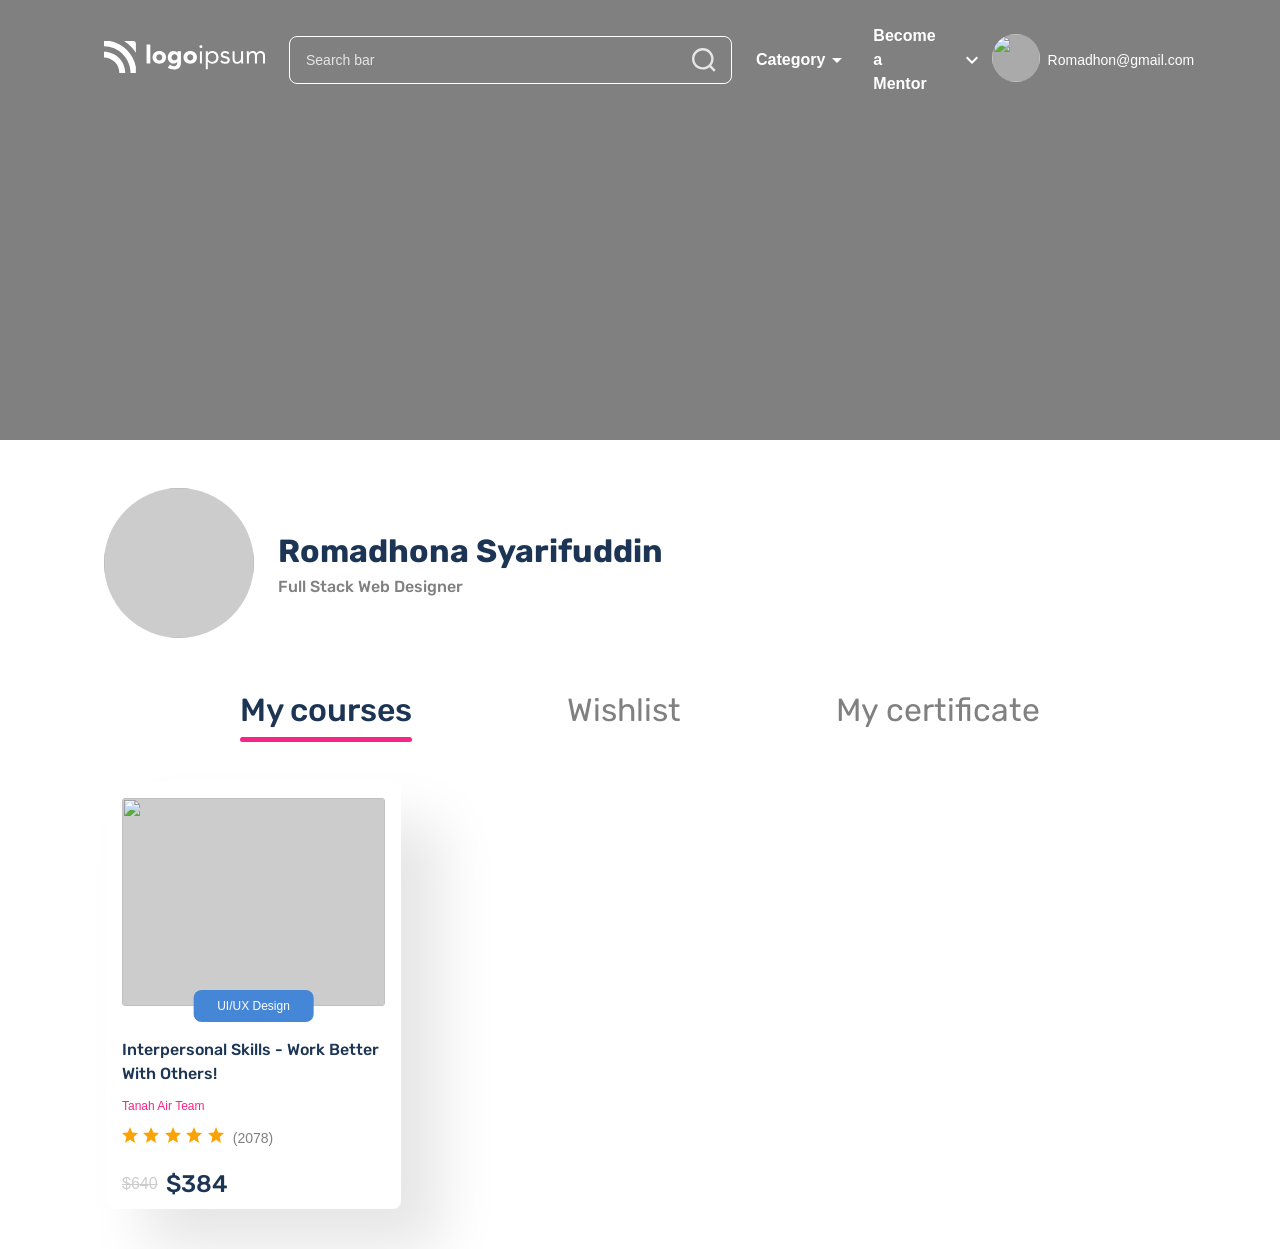
==== account.html @ 89e62e4b "feat:header and profile part add" ====
<!DOCTYPE html>
<html lang="en">

<head>
    <meta charset="UTF-8">
    <meta name="viewport" content="width=device-width, initial-scale=1.0">
    <title>Become a mentor</title>
    <link rel="preconnect" href="https://fonts.googleapis.com">
    <link rel="preconnect" href="https://fonts.gstatic.com" crossorigin>
    <link href="https://fonts.googleapis.com/css2?family=Rubik:wght@300;400;500;600;700&display=swap" rel="stylesheet">
    <link rel="stylesheet" href="styles.css">
</head>

<body>
    <header>
        <div class="overlay">
            <nav class="navbar">
                <div class="nav__logo">
                    <img src="assets/logo.svg">
                </div>
                <div class="nav__search">
                    <form>
                        <input class="searchbar" type="search" placeholder="Search bar">
                        <input type="image" name="submit" class="search__icon" src="assets/search.svg">
                    </form>
                </div>
                <div class="nav__menu">
                    <p>Category</p>
                    <img src="assets/arrow-drop-down.svg">
                </div>
                <p class="nav__text">Become a Mentor</p>
                <div class="profile">
                    <img src="assets/keyboard-arrow-down.svg">
                    <img class="profile__img" src="/">
                    <p>Romadhon@gmail.com</p>
                </div>
            </nav>
        </div>
    </header>
    <main>
        <div class="profile__container">
            <img class="profile__photo" src="/">
            <div class="profile__text-container">
                <h4 class="profile__name">Romadhona Syarifuddin</h4>
                <p class="profile__description">Full Stack Web Designer</p>
            </div>
        </div>
        <nav>
            <div class="nav__list">
                <h4 class="nav__item nav__item--active">My courses</h4>
                <h4 class="nav__item">Wishlist</h4>
                <h4 class="nav__item">My certificate</h4>
            </div>
        </nav>
        <div class="courses">
            <div class="course-card">
                <div class="course-card__image-container">
                    <img class="course-card__img" src="/">
                    <button type="button" class="course-card__button">UI/UX Design</button>
                </div>
                <p class="course-card__header">Interpersonal Skills - Work Better With Others!</p>
                <p class="course-card__description">Tanah Air Team</p>
                <div class="rating">
                    <div class="rating-img">
                        <img src="assets/rating.svg">
                        <img src="assets/rating.svg">
                        <img src="assets/rating.svg">
                        <img src="assets/rating.svg">
                        <img src="assets/rating.svg">
                    </div>
                    <p class="rating-text">(2078)</p>
                </div>
                <div class="price">
                    <s class="strike-price">$640</s>
                    <h6 class="real-price">$384</h6>
                </div>
            </div>
        </div>
    </main>
</body>

</html>
---- styles.css ----
:root{
    --color-body:#808080; --color-white:#FFFFFF; --color-grey:#AAAAAA;
    --color-disable:#E5E5e5; --color-title:#1C3554; --color-pink:#F72585;
    --color-orange:#FAA307; --color-in-field:#cccccc; --color-blue:#4586D6;
    
    --font-primary: 'Montserrat', sans-serif;
    --font-header: 'Rubik','Montserrat', sans-serif;
    --font-semibold: "Montserrat SemiBold", sans-serif;
    --font-fallback: -apple-system, BlinkMacSystemFont, 'Segoe UI', Roboto, Oxygen, Ubuntu, Cantarell, sans-serif;

    --radius:8px;
    --shadow: 40px 40px 57px 0px rgba(0, 0, 0, 0.1);
}
*{box-sizing: border-box;}

html,body{padding: 0; margin: 0;}

body{
    background-color: var(--color-white);
    font-family: var(--font-primary), var(--font-fallback);
    font-size: 16px;
    line-height: 1.5rem;
}

h4{
    font-size: 2rem;
    line-height: 1.5em;
}

h6{
    font-size: 1.5rem;
    line-height: 1.5em;
}
/* HEADER */
.overlay{
    background-color: var(--color-body);
    width: 100%;
    height: 440px;
}
.navbar{
    width: 100%;
    height: 120px;
    padding: 36px 104px;
    color: var(--color-white);
    display: flex;
    align-items: center;
    justify-content: space-between;
    gap: 24px;
}

.nav__logo img{
    height: 32px;
    width: auto;
}

.nav__search{
    position: relative;
    flex: 0 0 443px;
}

.nav__search form {
    position: relative;
}

.searchbar{
    width: 100%;
    height: 48px;
    border-radius: var(--radius);
    background-color: var(--color-body);
    border: 1px solid var(--color-white);
    padding: 0 16px;
    color: var(--color-white);
}

.searchbar::placeholder{
    opacity: 1;
    color: var(--color-disable);
    font-family: var(--font-primary);
    font-size: 0.875rem;
}

.search__icon{
    position: absolute;
    right: 16px;
    top:50%;
    transform: translateY(-50%);
    width: 24px;
    height: 24px;
}

.nav__menu{
    display: flex;
    align-items: center;
}

.nav__menu p{
    font-size: 1rem;
    font-weight: 700;
}

.nav__menu img{
    width: 24px;
    height: auto;
    max-height: 24px;
}

.nav__text{
    font-weight: 600;
}

.profile{
    display: flex;
    gap: 0.5rem;
}

.profile p{
    font-size: 0.875rem;
    font-weight: 400px;
}
.profile__img{
    width: 48px;
    height: 48px;
    border-radius: 50%;
    object-fit: cover;
    background-color: var(--color-grey);
}

/* PROFILE */
.profile__container{
    margin: 48px  104px;
    display: flex;
    align-items: center;
    gap: 24px;
}
.profile__photo{
    width: 150px;
    height: 150px;
    border-radius: 50%;
    object-fit: cover;
    background-color: var(--color-in-field);
}

.profile__text-container{
    display: flex;
    flex-direction: column;
}

.profile__name{
    font-family: var(--font-header);
    font-weight: 700;
    color: var(--color-title);
    margin: 0;
}

.profile__description{
    font-family: var(--font-header);
    font-weight: 500;
    color: var(--color-body);
    margin: 0;
}

/* PROFILE NAVIGATION */
.nav__list{
    margin: 0 240px;
    list-style: none;
    display: flex;
    align-items: center;
    justify-content: space-between;
}

.nav__item{
    margin: 0;
    font-family: var(--font-header);
    line-height: 1.5em;
    font-weight: 400;
    color: var(--color-body);
    padding-bottom: 8px;
    transition: color 0.3s ease;
    position: relative;
}

.nav__item--active{
    font-family: var(--font-header);
    font-weight: 500;
    color: var(--color-title);
}

.nav__item--active::after{
    content: '';
    position: absolute;
    left: 0;
    bottom: 0;
    width: 100%;
    height: 5px;
    background-color: var(--color-pink);
    border-radius: 22px;
}

/* COURSES */
.courses{
    padding: 40px 106px;
}

.course-card{
    width: 295px;
    height: 427px;
    border-radius: var(--radius);
    box-shadow: var(--shadow);
    padding: 16px;
}

.course-card__image-container {
    position: relative;
}

.course-card__img{
    width: 100%;
    height: 208px;
    object-fit: cover;
    background-color: var(--color-in-field);
    border-radius: 4px;
    display: block;
}

.course-card__button{
    position: absolute;
    left: 50%; /* Центрируем по горизонтали */
    bottom: -16px; /* Отступ от нижней границы */
    transform: translateX(-50%);
    background-color: var(--color-blue);
    border-radius:var(--radius);
    padding: 4px 24px;
    color: var(--color-white);
    font-size: 0.75rem;
    line-height: 2em;
    font-family: var(--font-semibold);
    font-weight: 400;
    border: none;
}

.course-card__header{
    color: var(--color-title);
    font-family: var(--font-header);
    font-weight: 500;
    margin-top: 32px;
    margin-bottom: 8px;
}

.course-card__description{
    font-size: 0.75rem;
    color: var(--color-pink);
    font-family: var(--font-semibold);
    font-weight: 400;
    line-height: 2em;
    margin: 0;
}

.rating{
    display: flex;
    align-items: center;
    gap: 8px;
    margin-top: 8px;
}

.rating__img img{
    width: 16.05px;
    height: 16px;
}

.rating-text{
    margin: 0;
    color: var(--color-body);
    font-size: 0.875rem;
    font-family: var(--font-semibold);
    font-weight: 400;
}

.price{
    display: flex;
    align-items: center;
    gap: 8px;
    margin-top: 16px;
}

.strike-price{
    color: var(--color-in-field);
    font-family: "Raleway SemiBold", 'Montserrat', sans-serif;
    font-weight: 400;
}
.real-price{
    margin: 0;
    font-family: var(--font-header);
    color: var(--color-title);
    font-weight: 500;
    font-size: 1.5rem;
}
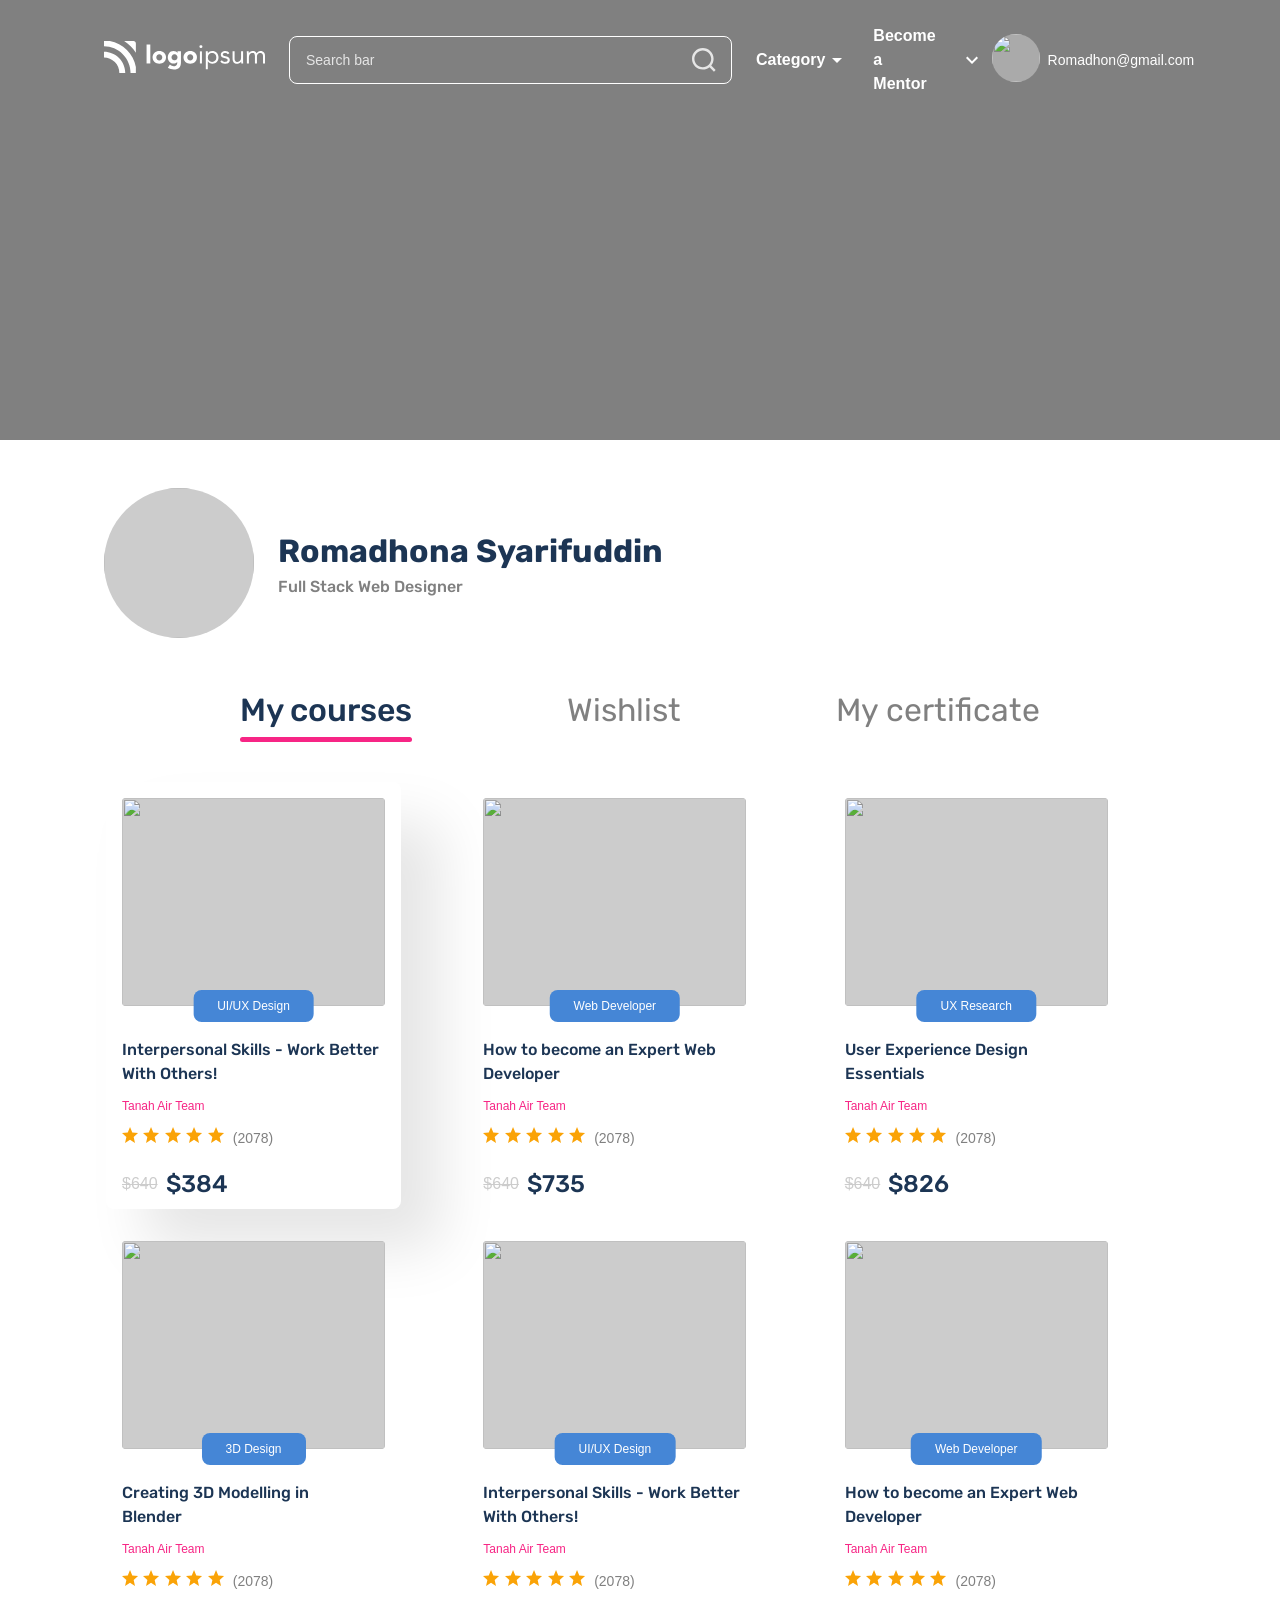
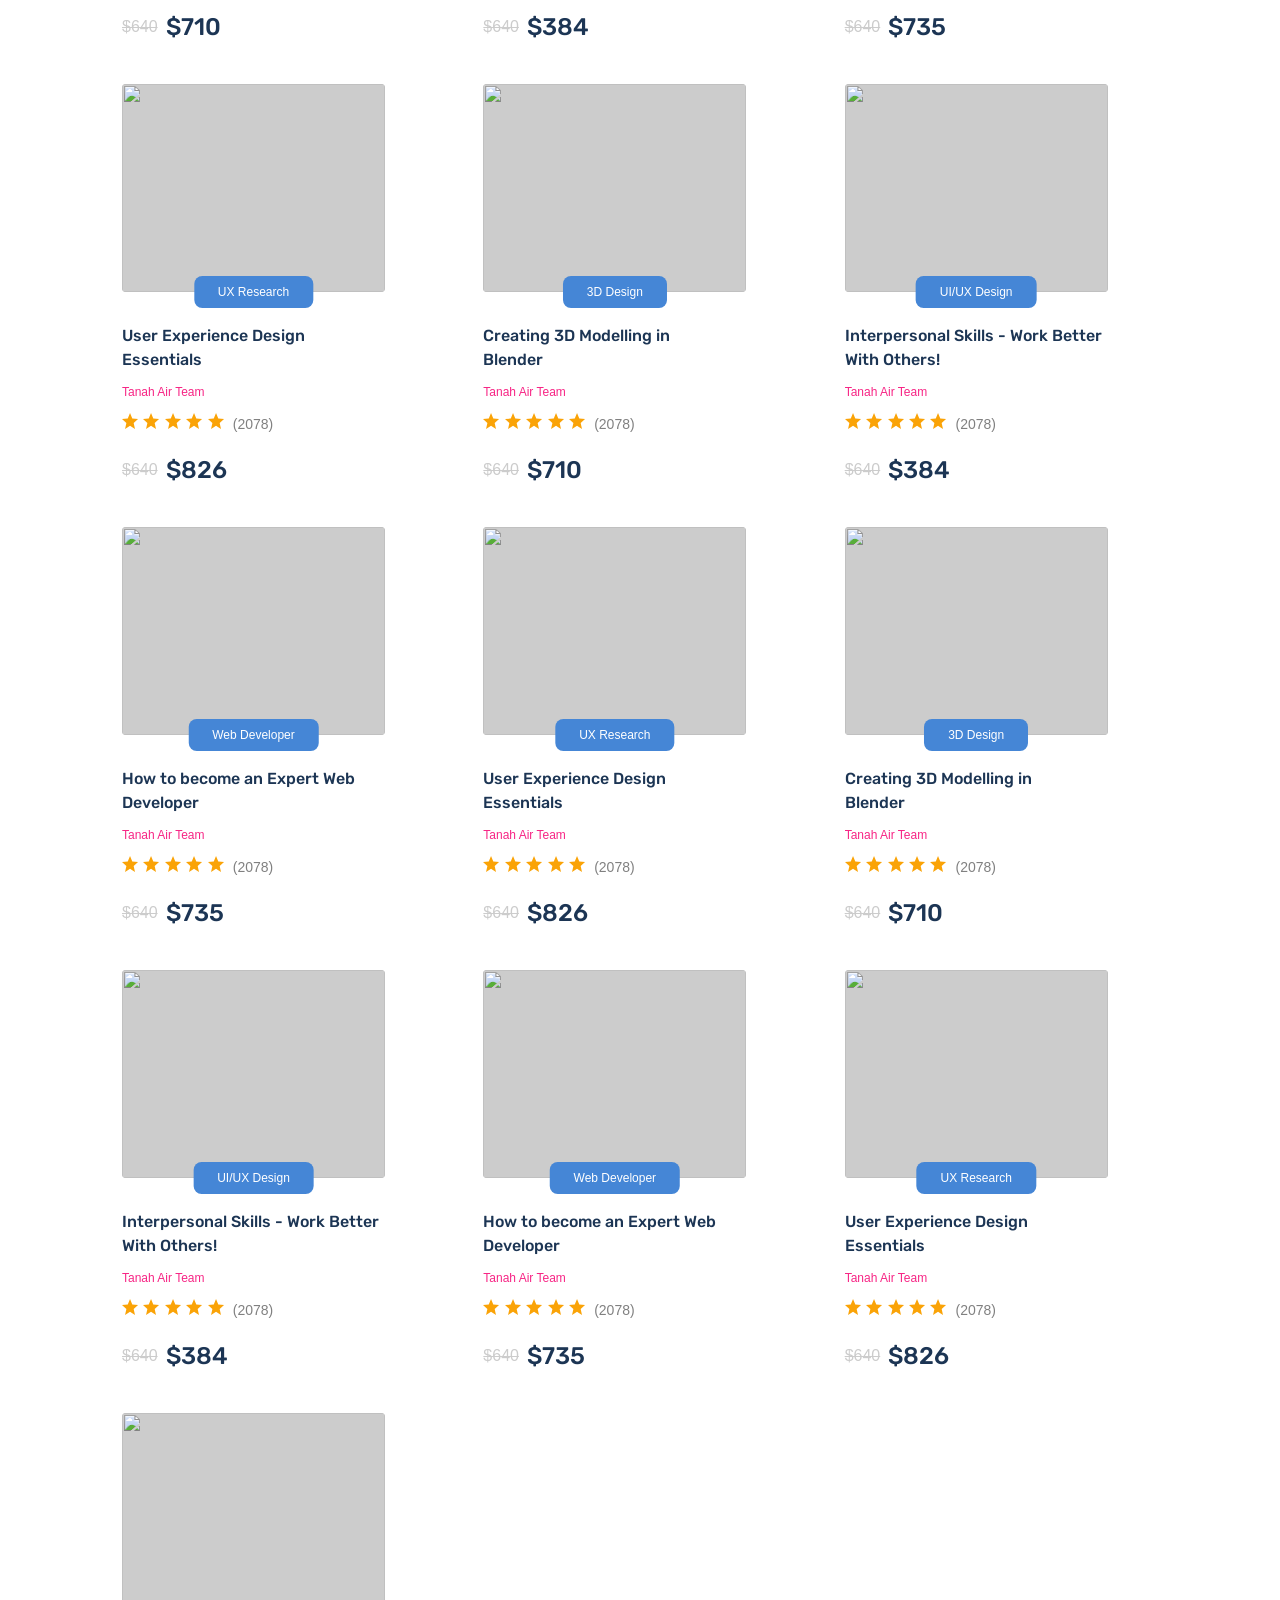
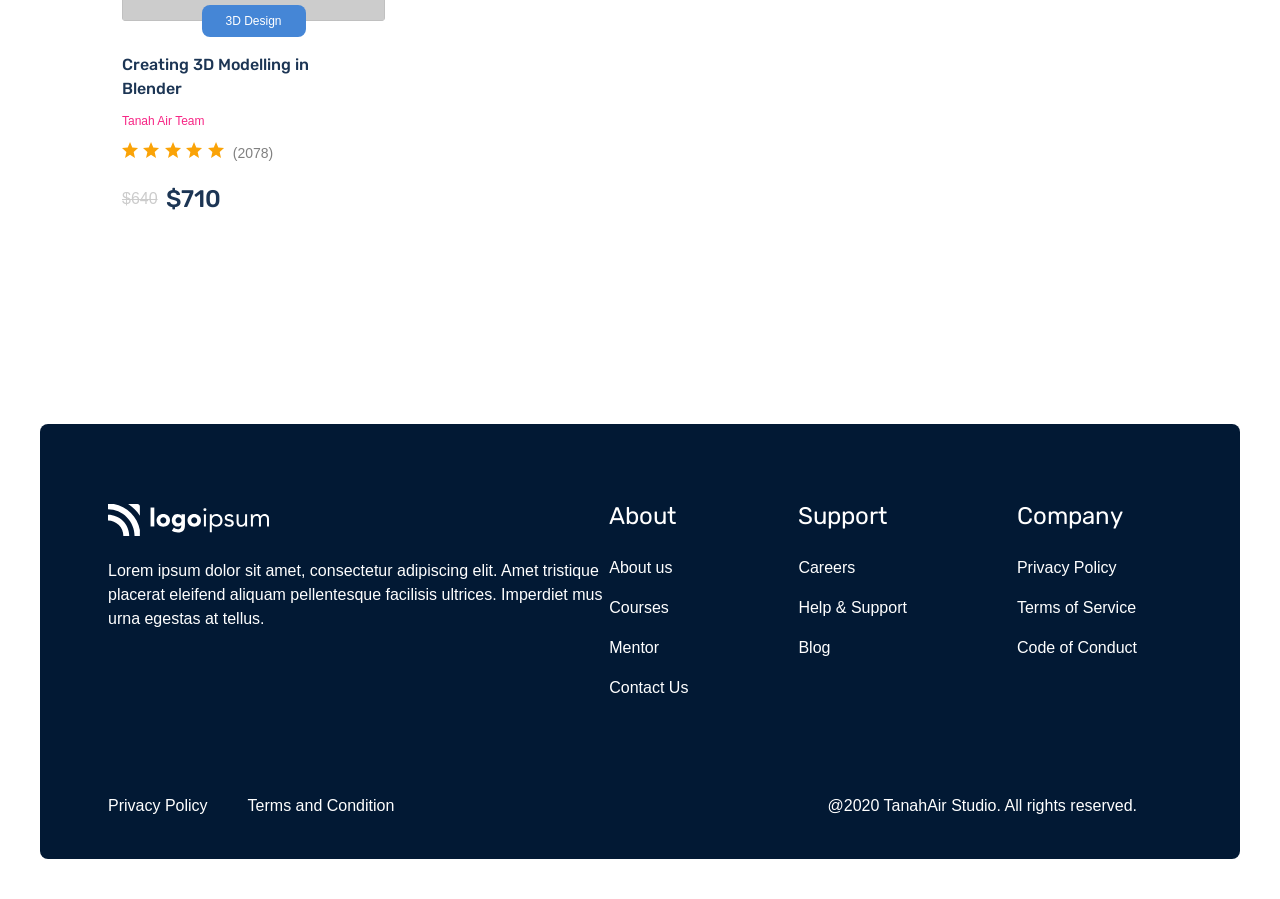
==== commit 8dbc02c3: "feat:desktop version" ====
--- a/account.html
+++ b/account.html
@@ -2,6 +2,7 @@
 <html lang="en">
 
 <head>
+    <script src="scripts.js"></script>
     <meta charset="UTF-8">
     <meta name="viewport" content="width=device-width, initial-scale=1.0">
     <title>Become a mentor</title>
@@ -53,7 +54,8 @@
             </div>
         </nav>
         <div class="courses">
-            <div class="course-card">
+            <!-- ПЕРВАЯ -->
+            <div class="course-card active-card">
                 <div class="course-card__image-container">
                     <img class="course-card__img" src="/">
                     <button type="button" class="course-card__button">UI/UX Design</button>
@@ -75,7 +77,404 @@
                     <h6 class="real-price">$384</h6>
                 </div>
             </div>
+            <!-- ВТОРАЯ -->
+            <div class="course-card">
+                <div class="course-card__image-container">
+                    <img class="course-card__img" src="/">
+                    <button type="button" class="course-card__button">Web Developer</button>
+                </div>
+                <p class="course-card__header">How to become an Expert Web</br>Developer</p>
+                <p class="course-card__description">Tanah Air Team</p>
+                <div class="rating">
+                    <div class="rating-img">
+                        <img src="assets/rating.svg">
+                        <img src="assets/rating.svg">
+                        <img src="assets/rating.svg">
+                        <img src="assets/rating.svg">
+                        <img src="assets/rating.svg">
+                    </div>
+                    <p class="rating-text">(2078)</p>
+                </div>
+                <div class="price">
+                    <s class="strike-price">$640</s>
+                    <h6 class="real-price">$735</h6>
+                </div>
+            </div>
+            <!-- ТРЕТЬЯ -->
+            <div class="course-card">
+                <div class="course-card__image-container">
+                    <img class="course-card__img" src="/">
+                    <button type="button" class="course-card__button">UX Research</button>
+                </div>
+                <p class="course-card__header">User Experience Design</br>Essentials</p>
+                <p class="course-card__description">Tanah Air Team</p>
+                <div class="rating">
+                    <div class="rating-img">
+                        <img src="assets/rating.svg">
+                        <img src="assets/rating.svg">
+                        <img src="assets/rating.svg">
+                        <img src="assets/rating.svg">
+                        <img src="assets/rating.svg">
+                    </div>
+                    <p class="rating-text">(2078)</p>
+                </div>
+                <div class="price">
+                    <s class="strike-price">$640</s>
+                    <h6 class="real-price">$826</h6>
+                </div>
+            </div>
+            <!-- ЧЕТВЕРТАЯ -->
+            <div class="course-card">
+                <div class="course-card__image-container">
+                    <img class="course-card__img" src="/">
+                    <button type="button" class="course-card__button">3D Design</button>
+                </div>
+                <p class="course-card__header">Creating 3D Modelling in</br>Blender </p>
+                <p class="course-card__description">Tanah Air Team</p>
+                <div class="rating">
+                    <div class="rating-img">
+                        <img src="assets/rating.svg">
+                        <img src="assets/rating.svg">
+                        <img src="assets/rating.svg">
+                        <img src="assets/rating.svg">
+                        <img src="assets/rating.svg">
+                    </div>
+                    <p class="rating-text">(2078)</p>
+                </div>
+                <div class="price">
+                    <s class="strike-price">$640</s>
+                    <h6 class="real-price">$710</h6>
+                </div>
+            </div>
+
+            <!-- ПЕРВАЯ -->
+            <div class="course-card">
+                <div class="course-card__image-container">
+                    <img class="course-card__img" src="/">
+                    <button type="button" class="course-card__button">UI/UX Design</button>
+                </div>
+                <p class="course-card__header">Interpersonal Skills - Work Better With Others!</p>
+                <p class="course-card__description">Tanah Air Team</p>
+                <div class="rating">
+                    <div class="rating-img">
+                        <img src="assets/rating.svg">
+                        <img src="assets/rating.svg">
+                        <img src="assets/rating.svg">
+                        <img src="assets/rating.svg">
+                        <img src="assets/rating.svg">
+                    </div>
+                    <p class="rating-text">(2078)</p>
+                </div>
+                <div class="price">
+                    <s class="strike-price">$640</s>
+                    <h6 class="real-price">$384</h6>
+                </div>
+            </div>
+            <!-- ВТОРАЯ -->
+            <div class="course-card">
+                <div class="course-card__image-container">
+                    <img class="course-card__img" src="/">
+                    <button type="button" class="course-card__button">Web Developer</button>
+                </div>
+                <p class="course-card__header">How to become an Expert Web</br>Developer</p>
+                <p class="course-card__description">Tanah Air Team</p>
+                <div class="rating">
+                    <div class="rating-img">
+                        <img src="assets/rating.svg">
+                        <img src="assets/rating.svg">
+                        <img src="assets/rating.svg">
+                        <img src="assets/rating.svg">
+                        <img src="assets/rating.svg">
+                    </div>
+                    <p class="rating-text">(2078)</p>
+                </div>
+                <div class="price">
+                    <s class="strike-price">$640</s>
+                    <h6 class="real-price">$735</h6>
+                </div>
+            </div>
+            <!-- ТРЕТЬЯ -->
+            <div class="course-card">
+                <div class="course-card__image-container">
+                    <img class="course-card__img" src="/">
+                    <button type="button" class="course-card__button">UX Research</button>
+                </div>
+                <p class="course-card__header">User Experience Design</br>Essentials</p>
+                <p class="course-card__description">Tanah Air Team</p>
+                <div class="rating">
+                    <div class="rating-img">
+                        <img src="assets/rating.svg">
+                        <img src="assets/rating.svg">
+                        <img src="assets/rating.svg">
+                        <img src="assets/rating.svg">
+                        <img src="assets/rating.svg">
+                    </div>
+                    <p class="rating-text">(2078)</p>
+                </div>
+                <div class="price">
+                    <s class="strike-price">$640</s>
+                    <h6 class="real-price">$826</h6>
+                </div>
+            </div>
+            <!-- ЧЕТВЕРТАЯ -->
+            <div class="course-card">
+                <div class="course-card__image-container">
+                    <img class="course-card__img" src="/">
+                    <button type="button" class="course-card__button">3D Design</button>
+                </div>
+                <p class="course-card__header">Creating 3D Modelling in</br>Blender </p>
+                <p class="course-card__description">Tanah Air Team</p>
+                <div class="rating">
+                    <div class="rating-img">
+                        <img src="assets/rating.svg">
+                        <img src="assets/rating.svg">
+                        <img src="assets/rating.svg">
+                        <img src="assets/rating.svg">
+                        <img src="assets/rating.svg">
+                    </div>
+                    <p class="rating-text">(2078)</p>
+                </div>
+                <div class="price">
+                    <s class="strike-price">$640</s>
+                    <h6 class="real-price">$710</h6>
+                </div>
+            </div>
+
+            <!-- ПЕРВАЯ -->
+            <div class="course-card">
+                <div class="course-card__image-container">
+                    <img class="course-card__img" src="/">
+                    <button type="button" class="course-card__button">UI/UX Design</button>
+                </div>
+                <p class="course-card__header">Interpersonal Skills - Work Better With Others!</p>
+                <p class="course-card__description">Tanah Air Team</p>
+                <div class="rating">
+                    <div class="rating-img">
+                        <img src="assets/rating.svg">
+                        <img src="assets/rating.svg">
+                        <img src="assets/rating.svg">
+                        <img src="assets/rating.svg">
+                        <img src="assets/rating.svg">
+                    </div>
+                    <p class="rating-text">(2078)</p>
+                </div>
+                <div class="price">
+                    <s class="strike-price">$640</s>
+                    <h6 class="real-price">$384</h6>
+                </div>
+            </div>
+            <!-- ВТОРАЯ -->
+            <div class="course-card">
+                <div class="course-card__image-container">
+                    <img class="course-card__img" src="/">
+                    <button type="button" class="course-card__button">Web Developer</button>
+                </div>
+                <p class="course-card__header">How to become an Expert Web</br>Developer</p>
+                <p class="course-card__description">Tanah Air Team</p>
+                <div class="rating">
+                    <div class="rating-img">
+                        <img src="assets/rating.svg">
+                        <img src="assets/rating.svg">
+                        <img src="assets/rating.svg">
+                        <img src="assets/rating.svg">
+                        <img src="assets/rating.svg">
+                    </div>
+                    <p class="rating-text">(2078)</p>
+                </div>
+                <div class="price">
+                    <s class="strike-price">$640</s>
+                    <h6 class="real-price">$735</h6>
+                </div>
+            </div>
+            <!-- ТРЕТЬЯ -->
+            <div class="course-card">
+                <div class="course-card__image-container">
+                    <img class="course-card__img" src="/">
+                    <button type="button" class="course-card__button">UX Research</button>
+                </div>
+                <p class="course-card__header">User Experience Design</br>Essentials</p>
+                <p class="course-card__description">Tanah Air Team</p>
+                <div class="rating">
+                    <div class="rating-img">
+                        <img src="assets/rating.svg">
+                        <img src="assets/rating.svg">
+                        <img src="assets/rating.svg">
+                        <img src="assets/rating.svg">
+                        <img src="assets/rating.svg">
+                    </div>
+                    <p class="rating-text">(2078)</p>
+                </div>
+                <div class="price">
+                    <s class="strike-price">$640</s>
+                    <h6 class="real-price">$826</h6>
+                </div>
+            </div>
+            <!-- ЧЕТВЕРТАЯ -->
+            <div class="course-card">
+                <div class="course-card__image-container">
+                    <img class="course-card__img" src="/">
+                    <button type="button" class="course-card__button">3D Design</button>
+                </div>
+                <p class="course-card__header">Creating 3D Modelling in</br>Blender </p>
+                <p class="course-card__description">Tanah Air Team</p>
+                <div class="rating">
+                    <div class="rating-img">
+                        <img src="assets/rating.svg">
+                        <img src="assets/rating.svg">
+                        <img src="assets/rating.svg">
+                        <img src="assets/rating.svg">
+                        <img src="assets/rating.svg">
+                    </div>
+                    <p class="rating-text">(2078)</p>
+                </div>
+                <div class="price">
+                    <s class="strike-price">$640</s>
+                    <h6 class="real-price">$710</h6>
+                </div>
+            </div>
+
+            <!-- ПЕРВАЯ -->
+            <div class="course-card">
+                <div class="course-card__image-container">
+                    <img class="course-card__img" src="/">
+                    <button type="button" class="course-card__button">UI/UX Design</button>
+                </div>
+                <p class="course-card__header">Interpersonal Skills - Work Better With Others!</p>
+                <p class="course-card__description">Tanah Air Team</p>
+                <div class="rating">
+                    <div class="rating-img">
+                        <img src="assets/rating.svg">
+                        <img src="assets/rating.svg">
+                        <img src="assets/rating.svg">
+                        <img src="assets/rating.svg">
+                        <img src="assets/rating.svg">
+                    </div>
+                    <p class="rating-text">(2078)</p>
+                </div>
+                <div class="price">
+                    <s class="strike-price">$640</s>
+                    <h6 class="real-price">$384</h6>
+                </div>
+            </div>
+            <!-- ВТОРАЯ -->
+            <div class="course-card">
+                <div class="course-card__image-container">
+                    <img class="course-card__img" src="/">
+                    <button type="button" class="course-card__button">Web Developer</button>
+                </div>
+                <p class="course-card__header">How to become an Expert Web</br>Developer</p>
+                <p class="course-card__description">Tanah Air Team</p>
+                <div class="rating">
+                    <div class="rating-img">
+                        <img src="assets/rating.svg">
+                        <img src="assets/rating.svg">
+                        <img src="assets/rating.svg">
+                        <img src="assets/rating.svg">
+                        <img src="assets/rating.svg">
+                    </div>
+                    <p class="rating-text">(2078)</p>
+                </div>
+                <div class="price">
+                    <s class="strike-price">$640</s>
+                    <h6 class="real-price">$735</h6>
+                </div>
+            </div>
+            <!-- ТРЕТЬЯ -->
+            <div class="course-card">
+                <div class="course-card__image-container">
+                    <img class="course-card__img" src="/">
+                    <button type="button" class="course-card__button">UX Research</button>
+                </div>
+                <p class="course-card__header">User Experience Design</br>Essentials</p>
+                <p class="course-card__description">Tanah Air Team</p>
+                <div class="rating">
+                    <div class="rating-img">
+                        <img src="assets/rating.svg">
+                        <img src="assets/rating.svg">
+                        <img src="assets/rating.svg">
+                        <img src="assets/rating.svg">
+                        <img src="assets/rating.svg">
+                    </div>
+                    <p class="rating-text">(2078)</p>
+                </div>
+                <div class="price">
+                    <s class="strike-price">$640</s>
+                    <h6 class="real-price">$826</h6>
+                </div>
+            </div>
+            <!-- ЧЕТВЕРТАЯ -->
+            <div class="course-card">
+                <div class="course-card__image-container">
+                    <img class="course-card__img" src="/">
+                    <button type="button" class="course-card__button">3D Design</button>
+                </div>
+                <p class="course-card__header">Creating 3D Modelling in</br>Blender </p>
+                <p class="course-card__description">Tanah Air Team</p>
+                <div class="rating">
+                    <div class="rating-img">
+                        <img src="assets/rating.svg">
+                        <img src="assets/rating.svg">
+                        <img src="assets/rating.svg">
+                        <img src="assets/rating.svg">
+                        <img src="assets/rating.svg">
+                    </div>
+                    <p class="rating-text">(2078)</p>
+                </div>
+                <div class="price">
+                    <s class="strike-price">$640</s>
+                    <h6 class="real-price">$710</h6>
+                </div>
+            </div>
+
         </div>
+
+        <!-- FOOTER -->
+        <footer class="footer">
+
+            <div class="upper-footer">
+                <div class="upper-footer__main">
+                    <img class="footer-logo" src="assets/logo.svg">
+                    <p class="upper-footer__text">Lorem ipsum dolor sit amet, consectetur adipiscing elit. Amet
+                        tristique placerat eleifend aliquam pellentesque facilisis ultrices. Imperdiet mus urna egestas
+                        at tellus. </p>
+                </div>
+                <div class="upper-footer__links">
+                    <div class="links">
+                        <p class="links__header">About</p>
+                        <div class="links-list">
+                            <p class="footer-link">About us</p>
+                            <p class="footer-link">Courses</p>
+                            <p class="footer-link">Mentor</p>
+                            <p class="footer-link">Contact Us</p>
+                        </div>
+                    </div>
+                    <div class="links">
+                        <p class="links__header">Support</p>
+                        <div class="links-list">
+                            <p class="footer-link">Careers</p>
+                            <p class="footer-link">Help & Support</p>
+                            <p class="footer-link">Blog</p>
+                        </div>
+                    </div>
+                     <div class="links">
+                        <p class="links__header">Company</p>
+                        <div class="links-list">
+                            <p class="footer-link">Privacy Policy</p>
+                            <p class="footer-link">Terms of Service</p>
+                            <p class="footer-link">Code of Conduct</p>
+                        </div>
+                    </div>
+                </div>
+            </div>
+
+            <div class="lower-footer">
+                <div class="menu-bottom">
+                    <a class="menu-bottom__link" href="/">Privacy Policy</a>
+                    <a class="menu-bottom__link" href="/">Terms and Condition</a>
+                </div>
+                <p class="footer-rights">@2020 TanahAir Studio. All rights reserved.</p>
+            </div>
+        </footer>
     </main>
 </body>
 
--- a/styles.css
+++ b/styles.css
@@ -2,6 +2,7 @@
     --color-body:#808080; --color-white:#FFFFFF; --color-grey:#AAAAAA;
     --color-disable:#E5E5e5; --color-title:#1C3554; --color-pink:#F72585;
     --color-orange:#FAA307; --color-in-field:#cccccc; --color-blue:#4586D6;
+    --color-navy:#021934;
     
     --font-primary: 'Montserrat', sans-serif;
     --font-header: 'Rubik','Montserrat', sans-serif;
@@ -199,14 +200,32 @@
 /* COURSES */
 .courses{
     padding: 40px 106px;
+    display: grid;
+    grid-template-columns: repeat(auto-fit, minmax(295px, 1fr));
+    gap: 1rem;
 }
 
 .course-card{
-    width: 295px;
+    width: 100%;
+    max-width: 295px;
+    height: 427px;
+    border-radius: var(--radius);
+    padding: 16px;
+    transition: all 0.15s ease;
+}
+
+.active-card{
+    width: 100%;
+    max-width: 295px;
     height: 427px;
     border-radius: var(--radius);
     box-shadow: var(--shadow);
     padding: 16px;
+    transition: all 0.15s ease;
+}
+
+.course-card:hover{
+    box-shadow: var(--shadow);
 }
 
 .course-card__image-container {
@@ -236,6 +255,8 @@
     font-family: var(--font-semibold);
     font-weight: 400;
     border: none;
+    /* white-space: nowrap; */
+    width: max-content;
 }
 
 .course-card__header{
@@ -293,4 +314,80 @@
     color: var(--color-title);
     font-weight: 500;
     font-size: 1.5rem;
+}
+
+/* FOOTER */
+.footer{
+    margin: 160px 40px 40px 40px;
+    padding: 80px 103px 40px 68px;
+    background-color: var(--color-navy);
+    color: var(--color-white);
+    border-radius: var(--radius);
+    display: flex;
+    flex-direction: column;
+    gap: 80px;
+}
+
+.footer-logo{
+    height: 32px;
+    width: auto;
+}
+
+.upper-footer{
+    display: flex;
+    justify-content: space-between;
+}
+
+.upper-footer__main{
+    max-width: 500px;
+    align-self: flex-start;
+}
+
+.upper-footer__text{
+    font-weight: 400;
+}
+
+.upper-footer__links{
+    align-self: flex-end;
+    display: flex;
+    gap: 110px;
+    justify-content: space-between;
+}
+
+.links__header{
+    font-family: var(--font-header);
+    font-weight: 400;
+    font-size: 1.5rem;
+    margin-top: 0;
+    margin-bottom: 1.5rem;
+}
+
+.footer-link{
+    font-family: var(--font-semibold);
+    line-height: 2rem;
+    margin-top: 0;
+    margin-bottom: 0.5rem;
+}
+
+.lower-footer{
+    display: flex;
+    justify-content: space-between;
+}
+
+.menu-bottom{
+    align-self: flex-start;
+    display: flex;
+    gap: 40px;
+}
+
+.menu-bottom__link{
+    line-height: 1.6875rem;
+    text-decoration: none;
+    color: var(--color-white);
+}
+
+.footer-rights{
+    line-height: 1.6875rem;
+    margin: 0;
+    align-self: flex-end;
 }
